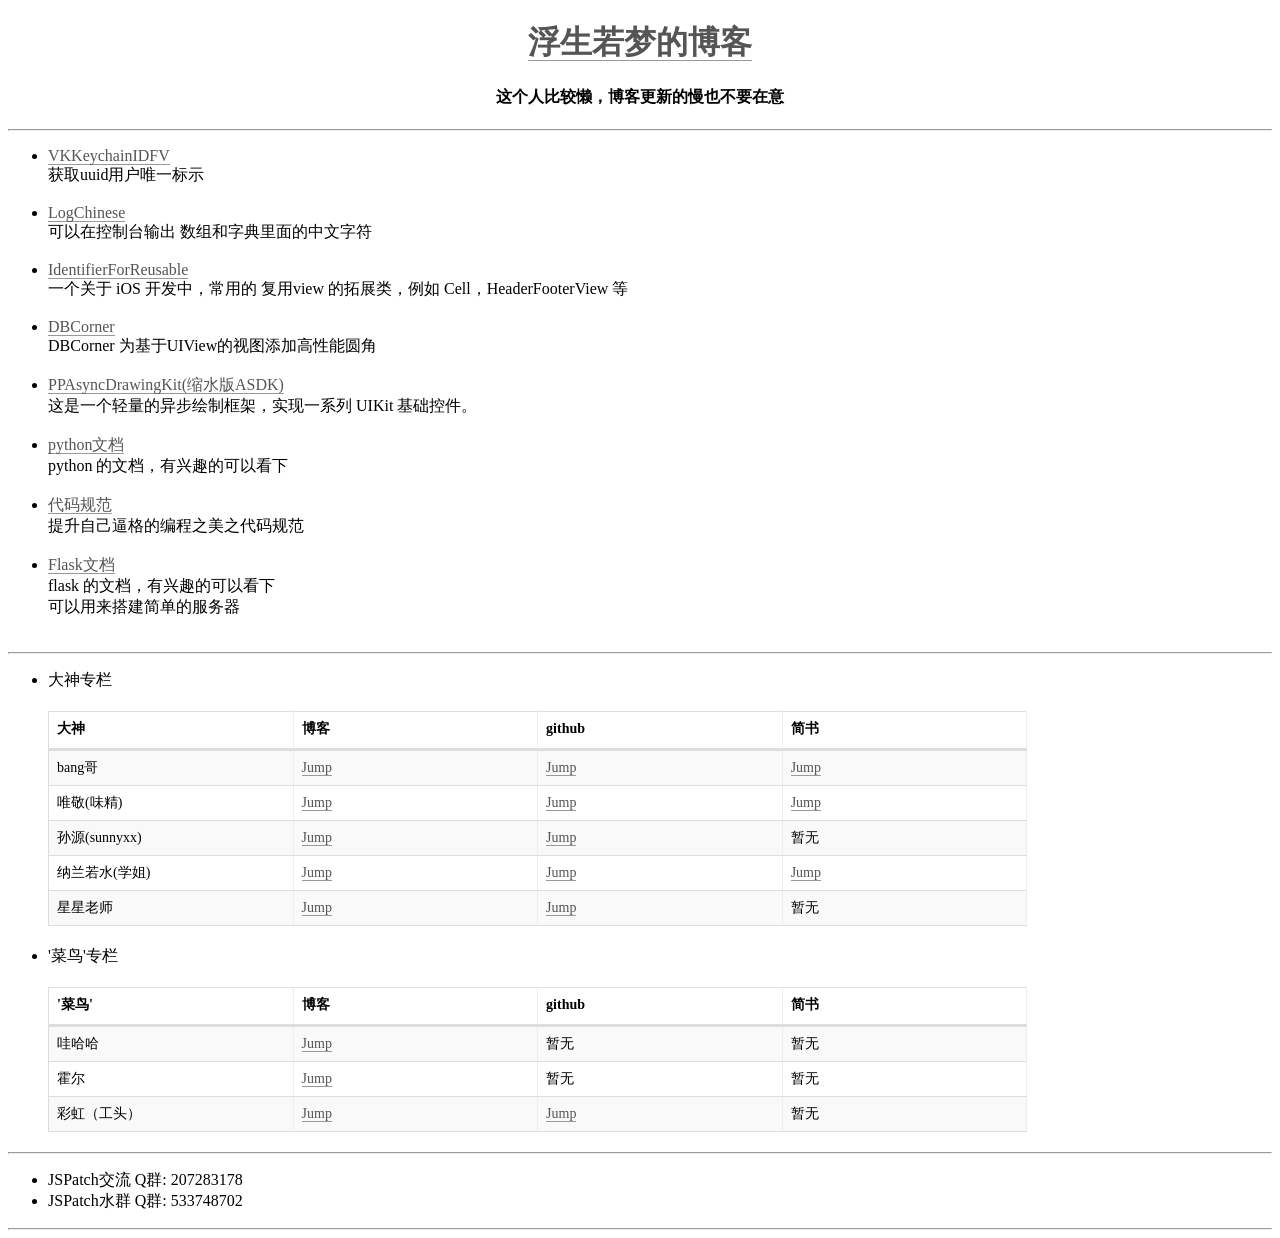
==== index.html @ 2b402caf "恢复统计代码" ====
<!DOCTYPE html>
<html>
<head>
	<title>浮生若梦</title>
	<meta http-equiv="Content-Type" content="text/html; charset=utf-8" />
	<link rel="icon" href="images/head/head.jpeg">
	<link type="text/css" rel="stylesheet" href="css/main.css">
</head>

<body align="center">
	<h1 align="center"><a href="index.html">浮生若梦的博客</a></h1>
	<h4 align="center">这个人比较懒，博客更新的慢也不要在意</h4>
	<hr>
	<div class="test_place">Loading</div>
	
	<hr>
	<ul align="left">
		<li>大神专栏</li>

		<div class="dashen">
			<table align="center" border="0.5">
				<thead>
					<tr>
						<th>大神</th>
						<th>博客</th>
						<th>github</th>
						<th>简书</th>
					</tr>
				</thead>
				<tr><td>Loading</td><td>Loading</td><td>Loading</td><td>Loading</td></tr>
			</table>
		</div>
		
		</li>
		<li>'菜鸟'专栏
			<div class="cainiao">
			<table align="center" border="0.5">
				<thead>
					<tr>
						<th>'菜鸟'</th>
						<th>博客</th>
						<th>github</th>
						<th>简书</th>
					</tr>
				</thead>
				<tr><td>Loading</td><td>Loading</td><td>Loading</td><td>Loading</td></tr>
			</table>
			</div>
		</li>
	</ul>
	<hr>
	<ul>
		<li align='left'>JSPatch交流 Q群: 207283178</li>
		<li align='left'>JSPatch水群 Q群: 533748702</li>
	</ul>
	<hr>
	<!--加载常用库的代码-->
	<script>
		var xhr = new XMLHttpRequest();
		xhr.onreadystatechange = function () {
			if (xhr.readyState === 4 && xhr.status >= 200 && xhr.status < 300) {
				var objRes = JSON.parse(xhr.responseText);
				
				var tempStr ='<ul align=\"left\">';
				for (tempDic in objRes) {
					var title = objRes[tempDic].title;
					var href = objRes[tempDic].href;
					var desc = objRes[tempDic].desc;
					var temp = "<a href=\""+href+"\" target=\"t\">"+title+"</a>";
					tempStr += "<li>"
					tempStr += temp
					tempStr += '<br>'
					tempStr += desc
					tempStr += '<br><br></li>'
				}
				tempStr += '</ul>'
				document.querySelector('.test_place').innerHTML = tempStr;
			} else {
				document.querySelector('.test_place').innerHTML = 'Loading';
			}
		};
		xhr.open('GET', 'source/index_block.json');
		xhr.send('123');


		var tabdataRequest = new XMLHttpRequest();
		tabdataRequest.onreadystatechange = function () {
			if (tabdataRequest.readyState === 4 && tabdataRequest.status >= 200 && tabdataRequest.status < 300) {
				var dict = JSON.parse(tabdataRequest.responseText);
				var objRes = dict.dashen;
				console.log(objRes);
				console.log(tabdataRequest.responseText);
				var tempStr ="";
				var emptyString = "<td>暂无</td>";
				tempStr += "<table align=\"center\" border=\"0.5\">";
				tempStr += "<thead><tr><th>大神</th><th>博客</th><th>github</th><th>简书</th></tr></thead>";
				// 加载大神专栏代码
				for (tempDic in objRes) {
					var name = objRes[tempDic].name;
					var blog = objRes[tempDic].blog;
					var github = objRes[tempDic].github;
					var jianshu = objRes[tempDic].jianshu;
					var title = "Jump";
					var temp = "<tr><td>"+name+"</td>";
					if (blog) {
						temp += "<td><a href=\""+blog+"\" target=\"t\">"+title+"</a></td>"; 
					} else {
						temp += emptyString;
					}
					if (github) {
						temp += "<td><a href=\""+github+"\" target=\"t\">"+title+"</a></td>"; 
					} else {
						temp += emptyString;
					}
					if (jianshu) {
						temp += "<td><a href=\""+jianshu+"\" target=\"t\">"+title+"</a></td>"; 
					} else {
						temp += emptyString;
					}
					temp += "</tr>";
					console.log(temp);
					tempStr += temp;
				}
				tempStr += "</table>";
				document.querySelector('.dashen').innerHTML = tempStr;

				// 加载'菜鸟'专栏代码
				tempStr ="";
				emptyString = "<td>暂无</td>";
				tempStr += "<table align=\"center\" border=\"0.5\">";
				tempStr += "<thead><tr><th>'菜鸟'</th><th>博客</th><th>github</th><th>简书</th></tr></thead>";
				objRes = dict.cainiao;
				for (tempDic in objRes) {
					var name = objRes[tempDic].name;
					var blog = objRes[tempDic].blog;
					var github = objRes[tempDic].github;
					var jianshu = objRes[tempDic].jianshu;
					var title = "Jump";
					var temp = "<tr><td>"+name+"</td>";
					if (blog) {
						temp += "<td><a href=\""+blog+"\" target=\"t\">"+title+"</a></td>"; 
					} else {
						temp += emptyString;
					}
					if (github) {
						temp += "<td><a href=\""+github+"\" target=\"t\">"+title+"</a></td>"; 
					} else {
						temp += emptyString;
					}
					if (jianshu) {
						temp += "<td><a href=\""+jianshu+"\" target=\"t\">"+title+"</a></td>"; 
					} else {
						temp += emptyString;
					}
					temp += "</tr>";
					console.log(temp);
					tempStr += temp;
				}
				tempStr += "</table>";
				document.querySelector('.cainiao').innerHTML = tempStr;
			} else {
				document.querySelector('.dashen').innerHTML = "加载失败";
				document.querySelector('.cainiao').innerHTML = "加载失败";
			}
		};
		tabdataRequest.open('GET', 'source/index_blog.json');
		tabdataRequest.send('123');

	</script>
	<!--umeng网页统计代码-->
	<script type="text/javascript">var cnzz_protocol = (("https:" == document.location.protocol) ? " https://" : " http://");document.write(unescape("%3Cspan id='cnzz_stat_icon_1260488245'%3E%3C/span%3E%3Cscript src='" + cnzz_protocol + "s4.cnzz.com/z_stat.php%3Fid%3D1260488245%26show%3Dpic1' type='text/javascript'%3E%3C/script%3E"));</script>
</body>

</html>
---- css/main.css ----
table {
    align-content: center;
    margin: 20px 0;
    width: 80%;
    border-collapse: collapse;
    border-spacing: 0;
    border: 1px solid #ddd;
    font-size: 14px;
    table-layout: fixed;
    word-wrap: break-all;
}
table>tbody>tr:nth-of-type(odd) {
    background-color: #f9f9f9;
}
table>tbody>tr:hover {
    background-color: #f5f5f5;
}
caption,
th,
td {
    padding: 8px;
    text-align: left;
    vertical-align: middle;
    font-weight: normal;
}
th,
td {
    border-bottom: 3px solid #ddd;
    border-right: 1px solid #eee;
}
th {
    padding-bottom: 10px;
    font-weight: 700;
}
td {
      border-bottom-width: 1px;
}

a {
  color: #555;
  text-decoration: none;
  border-bottom: 1px solid #999;
  word-wrap: break-word;
}
a:hover {
  color: #222;
  border-bottom-color: #222;
}
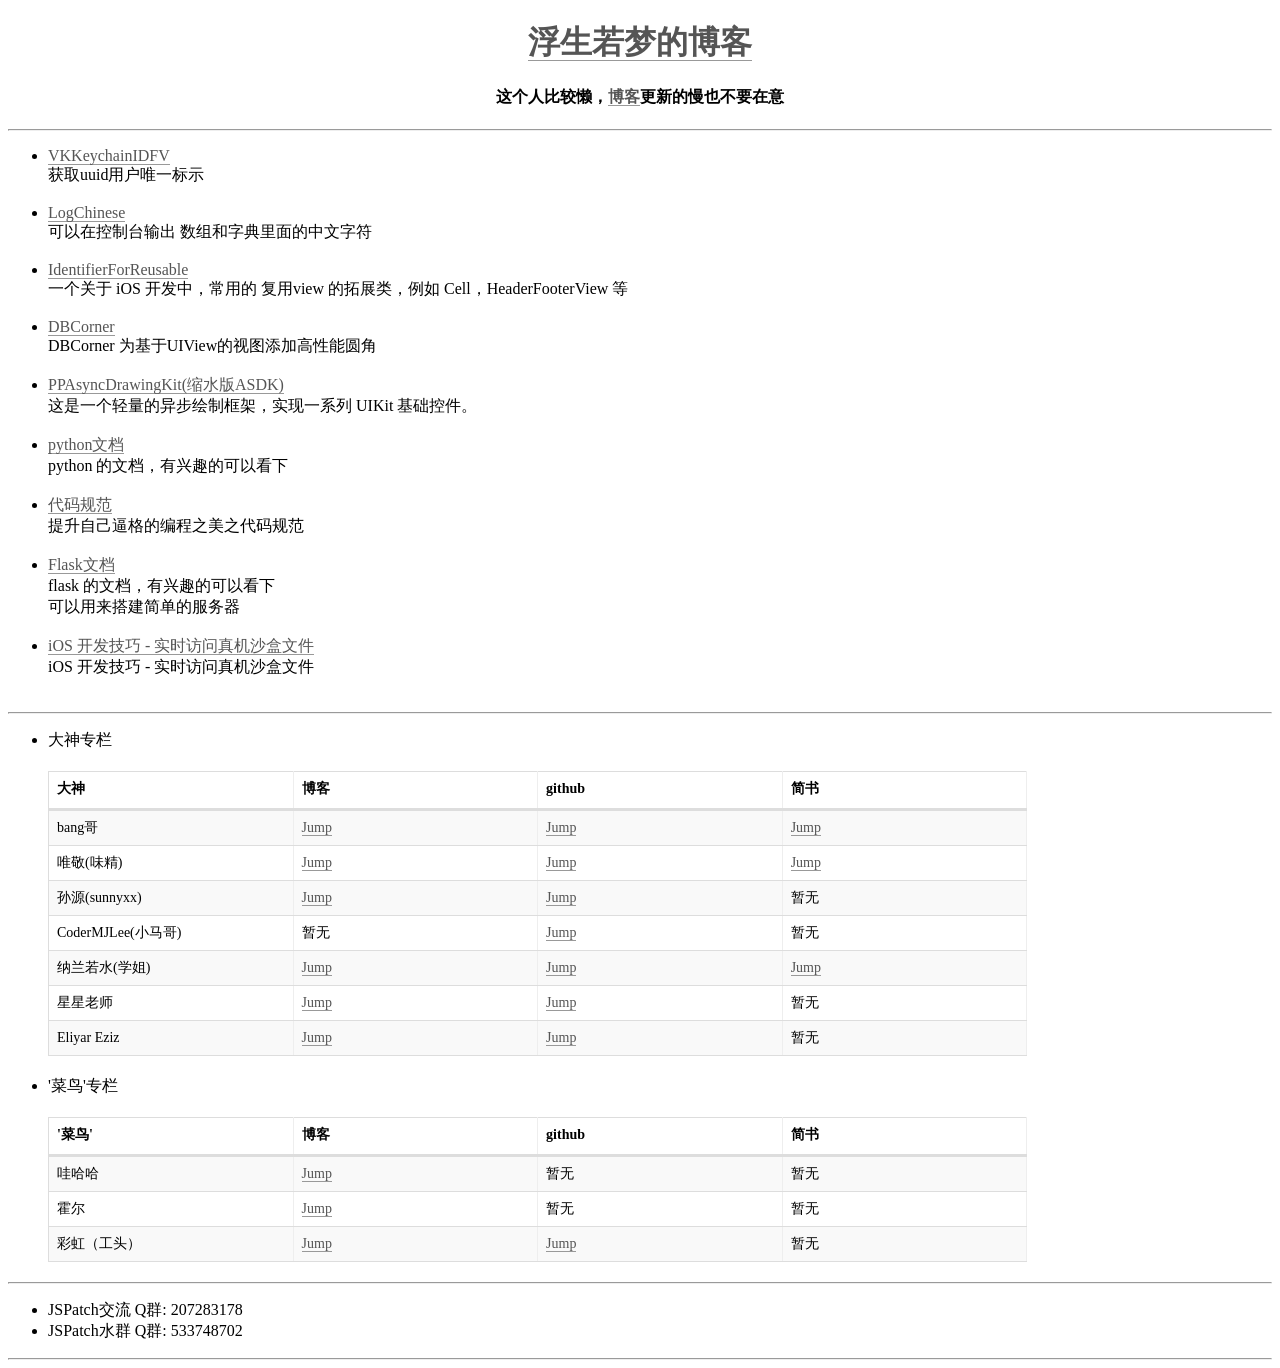
==== commit 77ef0a65: "添加简书跳转地址" ====
--- a/index.html
+++ b/index.html
@@ -9,7 +9,7 @@
 
 <body align="center">
 	<h1 align="center"><a href="index.html">浮生若梦的博客</a></h1>
-	<h4 align="center">这个人比较懒，博客更新的慢也不要在意</h4>
+	<h4 align="center">这个人比较懒，<a href="http://www.jianshu.com/u/c1606ae7b45b" target="t">博客</a>更新的慢也不要在意</h4>
 	<hr>
 	<div class="test_place">Loading</div>
 	
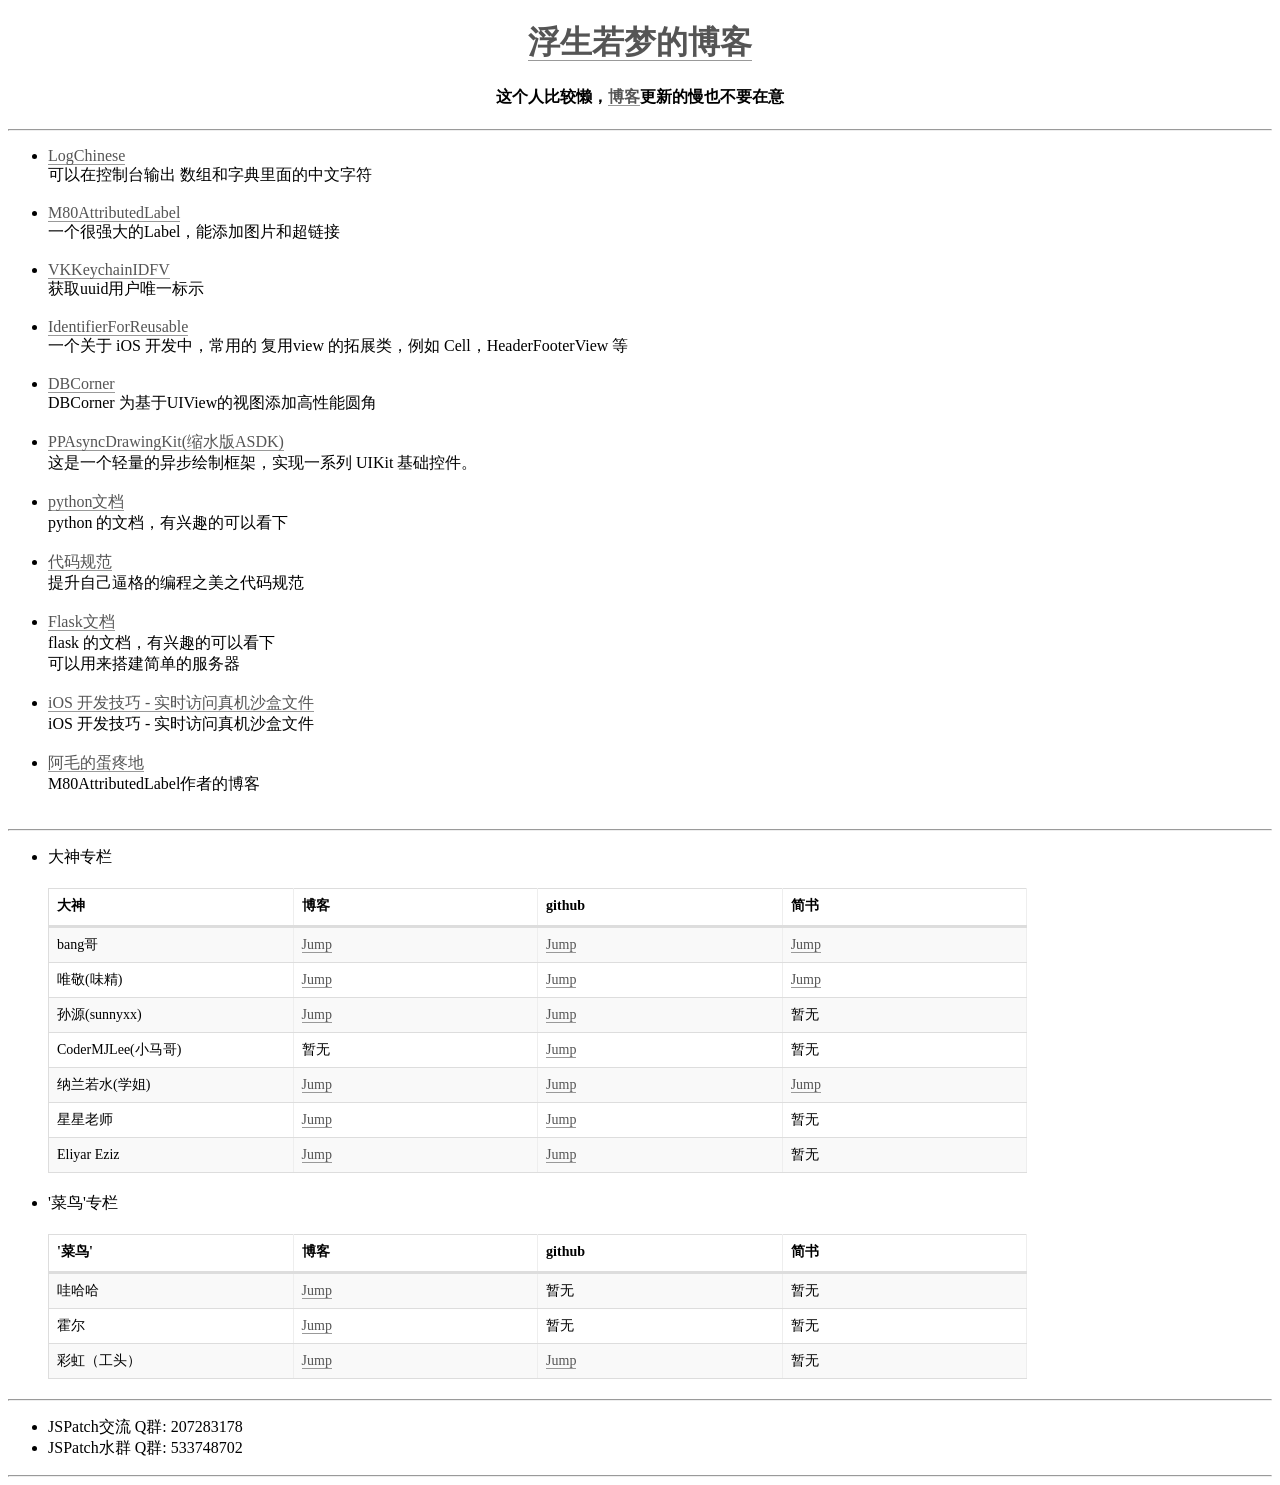
==== commit 13adbdbc: "添加谷歌分析" ====
--- a/index.html
+++ b/index.html
@@ -169,6 +169,14 @@
 	</script>
 	<!--umeng网页统计代码-->
 	<script type="text/javascript">var cnzz_protocol = (("https:" == document.location.protocol) ? " https://" : " http://");document.write(unescape("%3Cspan id='cnzz_stat_icon_1260488245'%3E%3C/span%3E%3Cscript src='" + cnzz_protocol + "s4.cnzz.com/z_stat.php%3Fid%3D1260488245%26show%3Dpic1' type='text/javascript'%3E%3C/script%3E"));</script>
+	<!-- Global Site Tag (gtag.js) - Google Analytics -->
+	<script async src="https://www.googletagmanager.com/gtag/js?id=UA-106786945-1"></script>
+	<script>
+	window.dataLayer = window.dataLayer || [];
+	function gtag(){dataLayer.push(arguments)};
+  	gtag('js', new Date());
+  	gtag('config', 'UA-106786945-1');
+	</script>
 </body>
 
 </html>
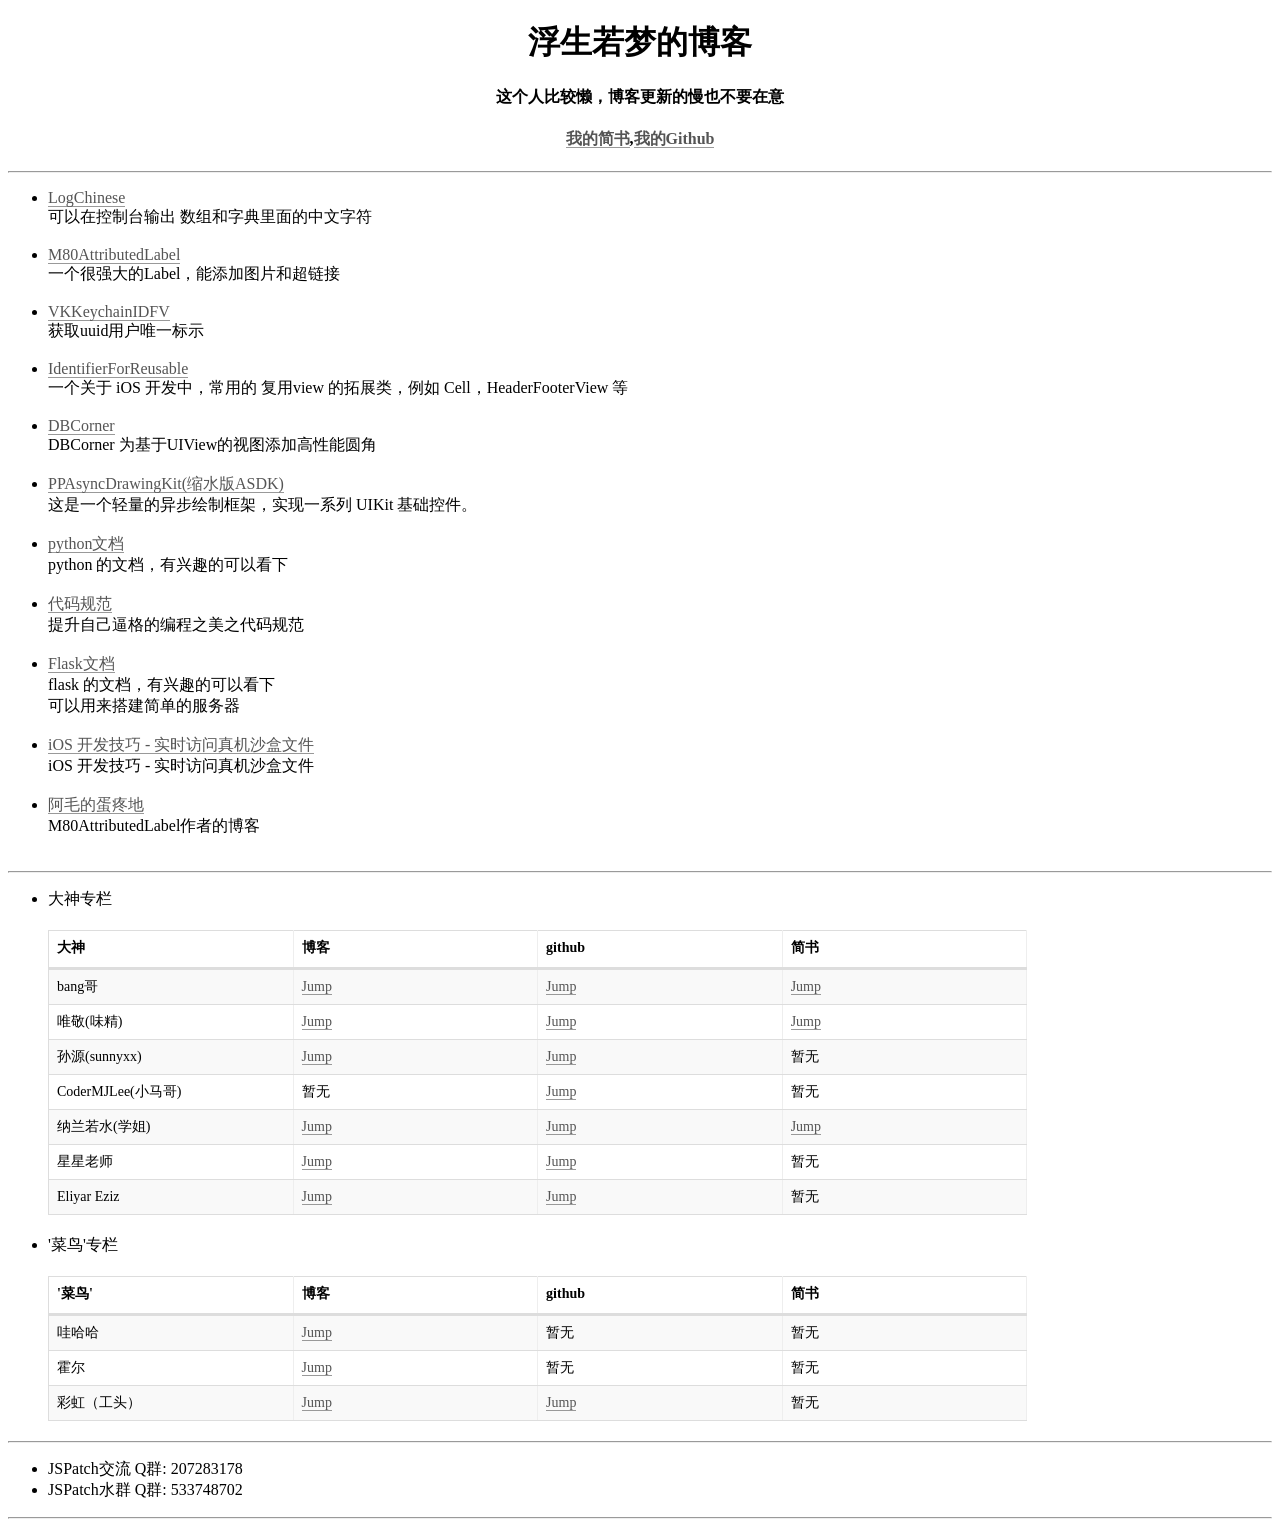
==== commit f2da571a: "微调首页显示" ====
--- a/index.html
+++ b/index.html
@@ -8,8 +8,9 @@
 </head>
 
 <body align="center">
-	<h1 align="center"><a href="index.html">浮生若梦的博客</a></h1>
-	<h4 align="center">这个人比较懒，<a href="http://www.jianshu.com/u/c1606ae7b45b" target="t">博客</a>更新的慢也不要在意</h4>
+	<h1 align="center">浮生若梦的博客</a></h1>
+	<h4 align="center">这个人比较懒，博客更新的慢也不要在意</h4>
+	<h4 align="center"><a href="http://www.jianshu.com/u/c1606ae7b45b" target="t">我的简书</a>,<a href="https://github.com/YueLiXing" target="t">我的Github</a></h4>
 	<hr>
 	<div class="test_place">Loading</div>
 	
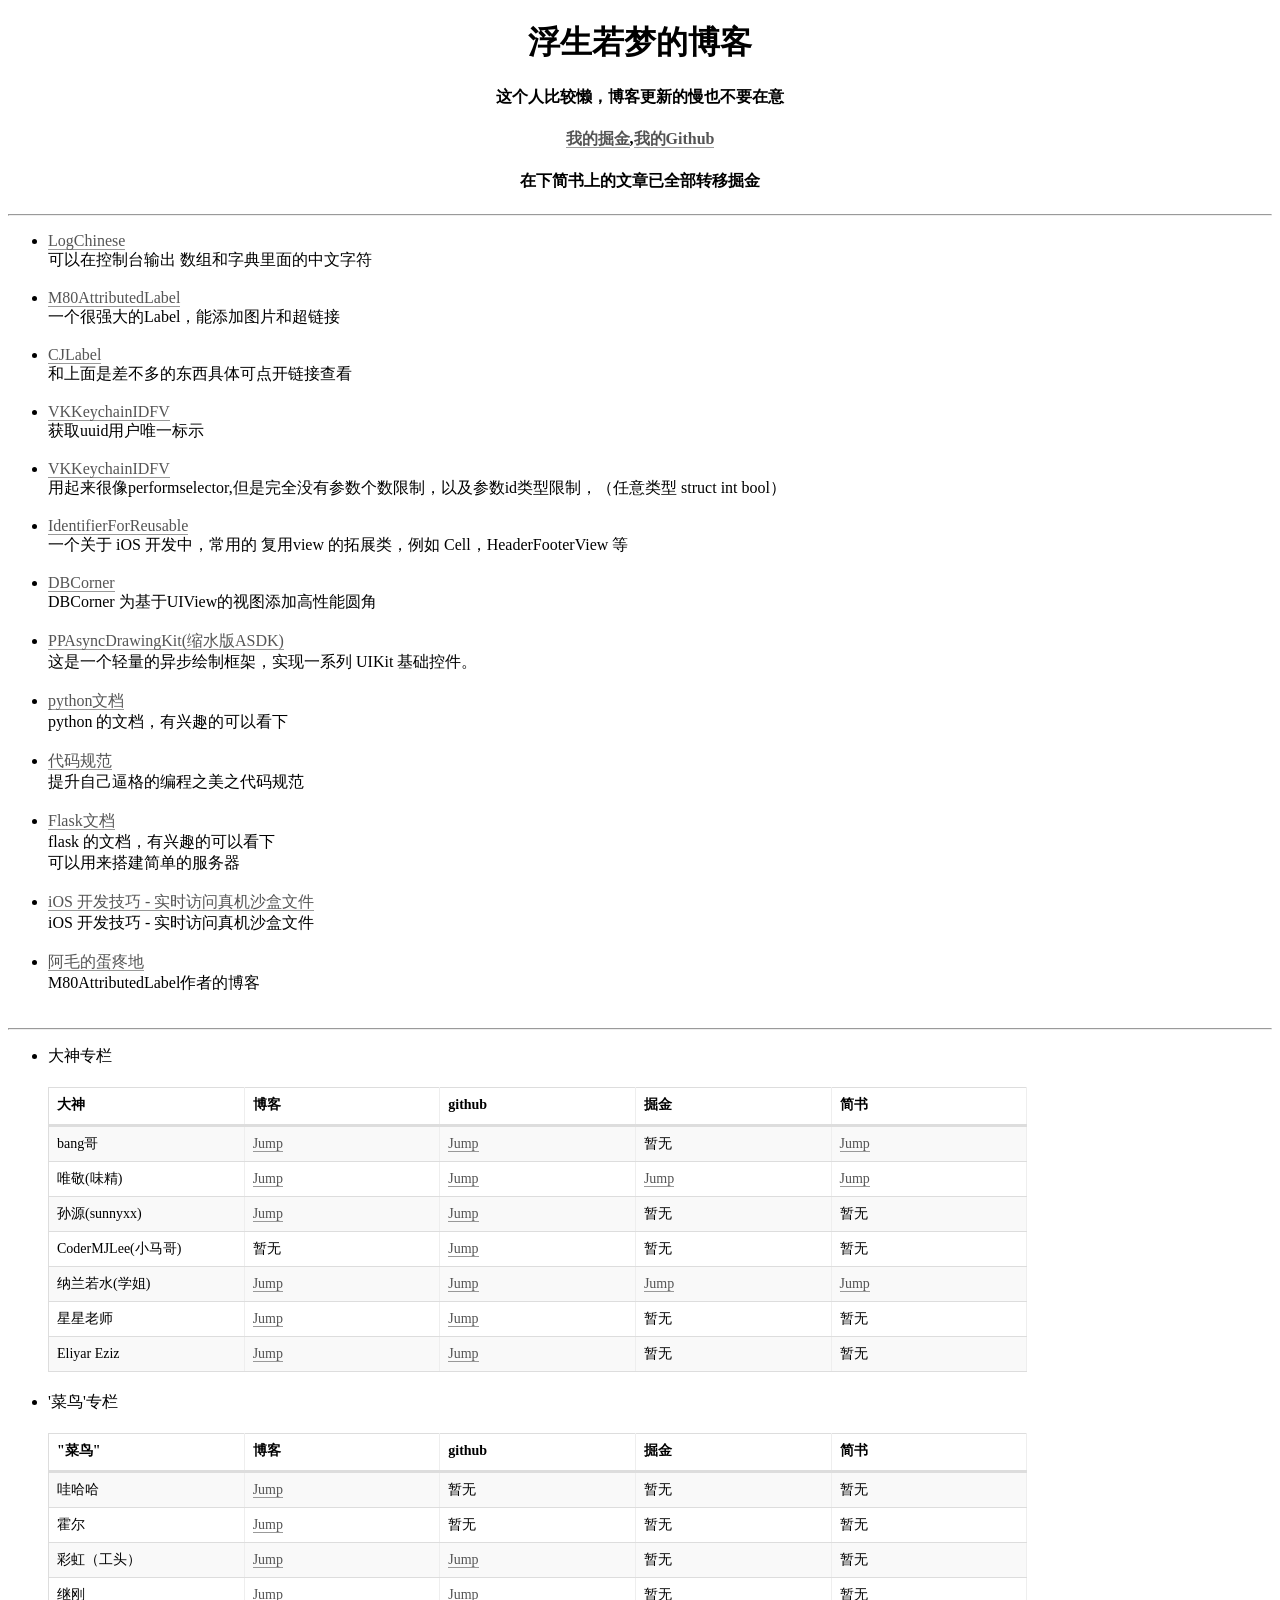
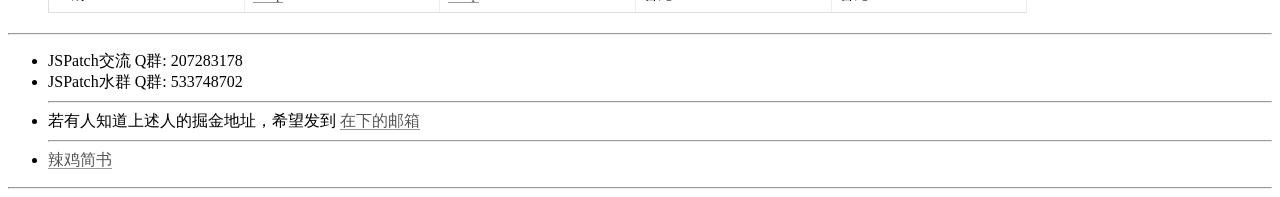
==== commit 14793fa8: "简书辣鸡，不解释" ====
--- a/index.html
+++ b/index.html
@@ -10,10 +10,11 @@
 <body align="center">
 	<h1 align="center">浮生若梦的博客</a></h1>
 	<h4 align="center">这个人比较懒，博客更新的慢也不要在意</h4>
-	<h4 align="center"><a href="http://www.jianshu.com/u/c1606ae7b45b" target="t">我的简书</a>,<a href="https://github.com/YueLiXing" target="t">我的Github</a></h4>
+	<h4 align="center"><a href="https://juejin.im/user/57bba6a51532bc006579732b" target="t">我的掘金</a>,<a href="https://github.com/YueLiXing" target="t">我的Github</a></h4>
+	<h4 align="center">在下简书上的文章已全部转移掘金</h4>
 	<hr>
 	<div class="test_place">Loading</div>
-	
+
 	<hr>
 	<ul align="left">
 		<li>大神专栏</li>
@@ -25,13 +26,14 @@
 						<th>大神</th>
 						<th>博客</th>
 						<th>github</th>
+						<th>掘金</th>
 						<th>简书</th>
 					</tr>
 				</thead>
 				<tr><td>Loading</td><td>Loading</td><td>Loading</td><td>Loading</td></tr>
 			</table>
 		</div>
-		
+
 		</li>
 		<li>'菜鸟'专栏
 			<div class="cainiao">
@@ -41,6 +43,7 @@
 						<th>'菜鸟'</th>
 						<th>博客</th>
 						<th>github</th>
+						<th>掘金</th>
 						<th>简书</th>
 					</tr>
 				</thead>
@@ -53,6 +56,10 @@
 	<ul>
 		<li align='left'>JSPatch交流 Q群: 207283178</li>
 		<li align='left'>JSPatch水群 Q群: 533748702</li>
+		<hr>
+		<li align='left'>若有人知道上述人的掘金地址，希望发到 <a href="Mailto:1223343444@qq.com" target="t">在下的邮箱</a> </li>
+		<hr>
+		<li align='left'><a href="http://www.jianshu.com/u/c1606ae7b45b" target="t">辣鸡简书</a></li>
 	</ul>
 	<hr>
 	<!--加载常用库的代码-->
@@ -61,7 +68,7 @@
 		xhr.onreadystatechange = function () {
 			if (xhr.readyState === 4 && xhr.status >= 200 && xhr.status < 300) {
 				var objRes = JSON.parse(xhr.responseText);
-				
+
 				var tempStr ='<ul align=\"left\">';
 				for (tempDic in objRes) {
 					var title = objRes[tempDic].title;
@@ -83,6 +90,47 @@
 		xhr.open('GET', 'source/index_block.json');
 		xhr.send('123');
 
+		function changeToHtml(typeTitle,objRes) {
+			var tempStr ="";
+			var emptyString = "<td>暂无</td>";
+			tempStr += "<table align=\"center\" border=\"0.5\">";
+			tempStr += "<thead><tr><th>"+typeTitle+"</th><th>博客</th><th>github</th><th>掘金</th><th>简书</th></tr></thead>";
+			// 加载大神专栏代码
+			for (tempDic in objRes) {
+				var name = objRes[tempDic].name;
+				var blog = objRes[tempDic].blog;
+				var github = objRes[tempDic].github;
+				var juejin = objRes[tempDic].juejin;
+				var jianshu = objRes[tempDic].jianshu;
+				var title = "Jump";
+				var temp = "<tr><td>"+name+"</td>";
+				if (blog) {
+					temp += "<td><a href=\""+blog+"\" target=\"t\">"+title+"</a></td>";
+				} else {
+					temp += emptyString;
+				}
+				if (github) {
+					temp += "<td><a href=\""+github+"\" target=\"t\">"+title+"</a></td>";
+				} else {
+					temp += emptyString;
+				}
+				if (juejin) {
+					temp += "<td><a href=\""+juejin+"\" target=\"t\">"+title+"</a></td>";
+				} else {
+					temp += emptyString;
+				}
+				if (jianshu) {
+					temp += "<td><a href=\""+jianshu+"\" target=\"t\">"+title+"</a></td>";
+				} else {
+					temp += emptyString;
+				}
+				temp += "</tr>";
+				console.log(temp);
+				tempStr += temp;
+			}
+			tempStr += "</table>";
+			return tempStr;
+		}
 
 		var tabdataRequest = new XMLHttpRequest();
 		tabdataRequest.onreadystatechange = function () {
@@ -91,74 +139,8 @@
 				var objRes = dict.dashen;
 				console.log(objRes);
 				console.log(tabdataRequest.responseText);
-				var tempStr ="";
-				var emptyString = "<td>暂无</td>";
-				tempStr += "<table align=\"center\" border=\"0.5\">";
-				tempStr += "<thead><tr><th>大神</th><th>博客</th><th>github</th><th>简书</th></tr></thead>";
-				// 加载大神专栏代码
-				for (tempDic in objRes) {
-					var name = objRes[tempDic].name;
-					var blog = objRes[tempDic].blog;
-					var github = objRes[tempDic].github;
-					var jianshu = objRes[tempDic].jianshu;
-					var title = "Jump";
-					var temp = "<tr><td>"+name+"</td>";
-					if (blog) {
-						temp += "<td><a href=\""+blog+"\" target=\"t\">"+title+"</a></td>"; 
-					} else {
-						temp += emptyString;
-					}
-					if (github) {
-						temp += "<td><a href=\""+github+"\" target=\"t\">"+title+"</a></td>"; 
-					} else {
-						temp += emptyString;
-					}
-					if (jianshu) {
-						temp += "<td><a href=\""+jianshu+"\" target=\"t\">"+title+"</a></td>"; 
-					} else {
-						temp += emptyString;
-					}
-					temp += "</tr>";
-					console.log(temp);
-					tempStr += temp;
-				}
-				tempStr += "</table>";
-				document.querySelector('.dashen').innerHTML = tempStr;
-
-				// 加载'菜鸟'专栏代码
-				tempStr ="";
-				emptyString = "<td>暂无</td>";
-				tempStr += "<table align=\"center\" border=\"0.5\">";
-				tempStr += "<thead><tr><th>'菜鸟'</th><th>博客</th><th>github</th><th>简书</th></tr></thead>";
-				objRes = dict.cainiao;
-				for (tempDic in objRes) {
-					var name = objRes[tempDic].name;
-					var blog = objRes[tempDic].blog;
-					var github = objRes[tempDic].github;
-					var jianshu = objRes[tempDic].jianshu;
-					var title = "Jump";
-					var temp = "<tr><td>"+name+"</td>";
-					if (blog) {
-						temp += "<td><a href=\""+blog+"\" target=\"t\">"+title+"</a></td>"; 
-					} else {
-						temp += emptyString;
-					}
-					if (github) {
-						temp += "<td><a href=\""+github+"\" target=\"t\">"+title+"</a></td>"; 
-					} else {
-						temp += emptyString;
-					}
-					if (jianshu) {
-						temp += "<td><a href=\""+jianshu+"\" target=\"t\">"+title+"</a></td>"; 
-					} else {
-						temp += emptyString;
-					}
-					temp += "</tr>";
-					console.log(temp);
-					tempStr += temp;
-				}
-				tempStr += "</table>";
-				document.querySelector('.cainiao').innerHTML = tempStr;
+				document.querySelector('.dashen').innerHTML = changeToHtml("大神",dict.dashen);
+				document.querySelector('.cainiao').innerHTML = changeToHtml("\"菜鸟\"",dict.cainiao);
 			} else {
 				document.querySelector('.dashen').innerHTML = "加载失败";
 				document.querySelector('.cainiao').innerHTML = "加载失败";
@@ -180,4 +162,4 @@
 	</script>
 </body>
 
-</html>+</html>
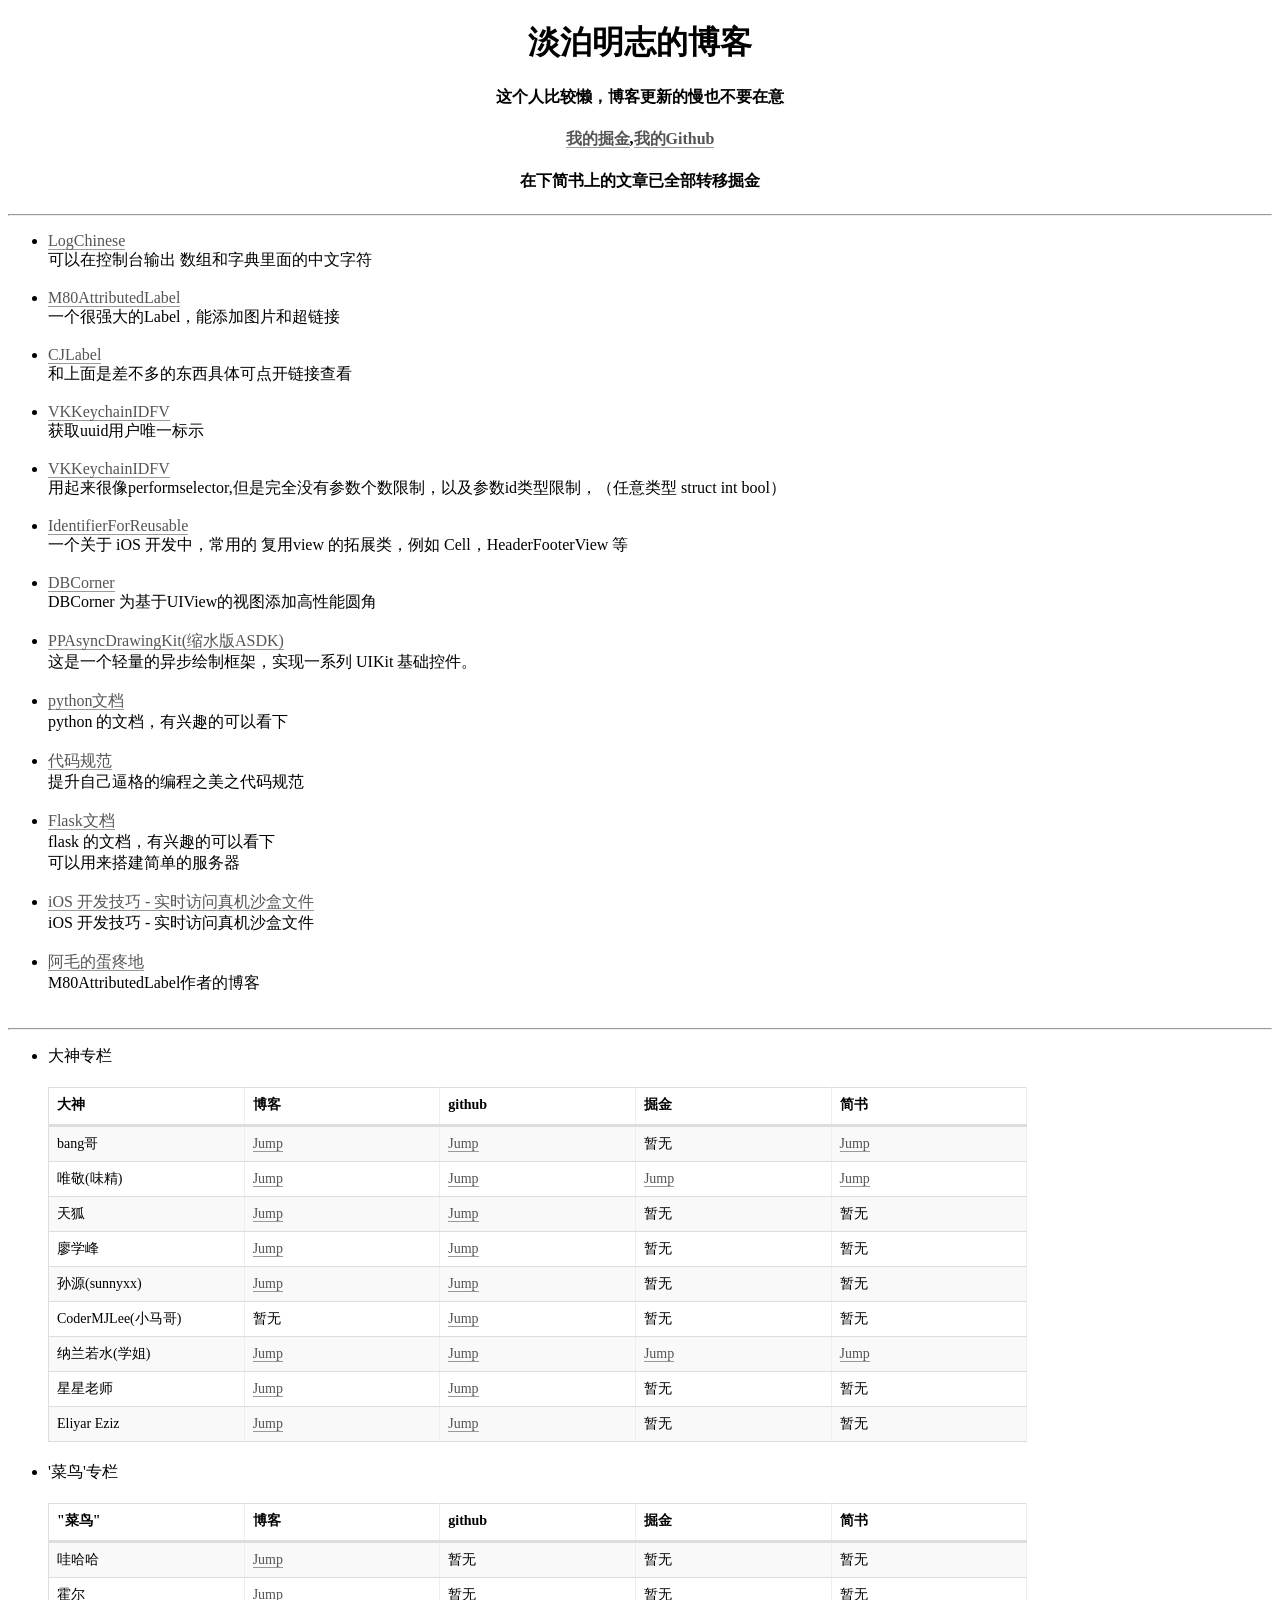
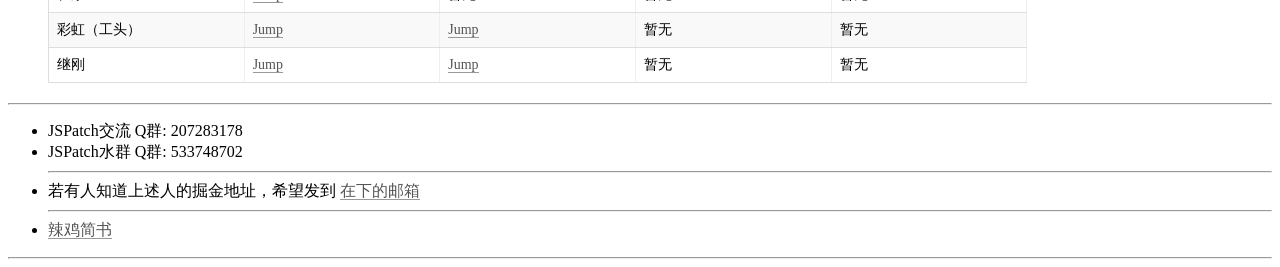
==== commit 54d8ec24: "修改博客名字" ====
--- a/index.html
+++ b/index.html
@@ -1,14 +1,14 @@
 <!DOCTYPE html>
 <html>
 <head>
-	<title>浮生若梦</title>
+	<title>淡泊明志</title>
 	<meta http-equiv="Content-Type" content="text/html; charset=utf-8" />
 	<link rel="icon" href="images/head/head.jpeg">
 	<link type="text/css" rel="stylesheet" href="css/main.css">
 </head>
 
 <body align="center">
-	<h1 align="center">浮生若梦的博客</a></h1>
+	<h1 align="center">淡泊明志的博客</a></h1>
 	<h4 align="center">这个人比较懒，博客更新的慢也不要在意</h4>
 	<h4 align="center"><a href="https://juejin.im/user/57bba6a51532bc006579732b" target="t">我的掘金</a>,<a href="https://github.com/YueLiXing" target="t">我的Github</a></h4>
 	<h4 align="center">在下简书上的文章已全部转移掘金</h4>
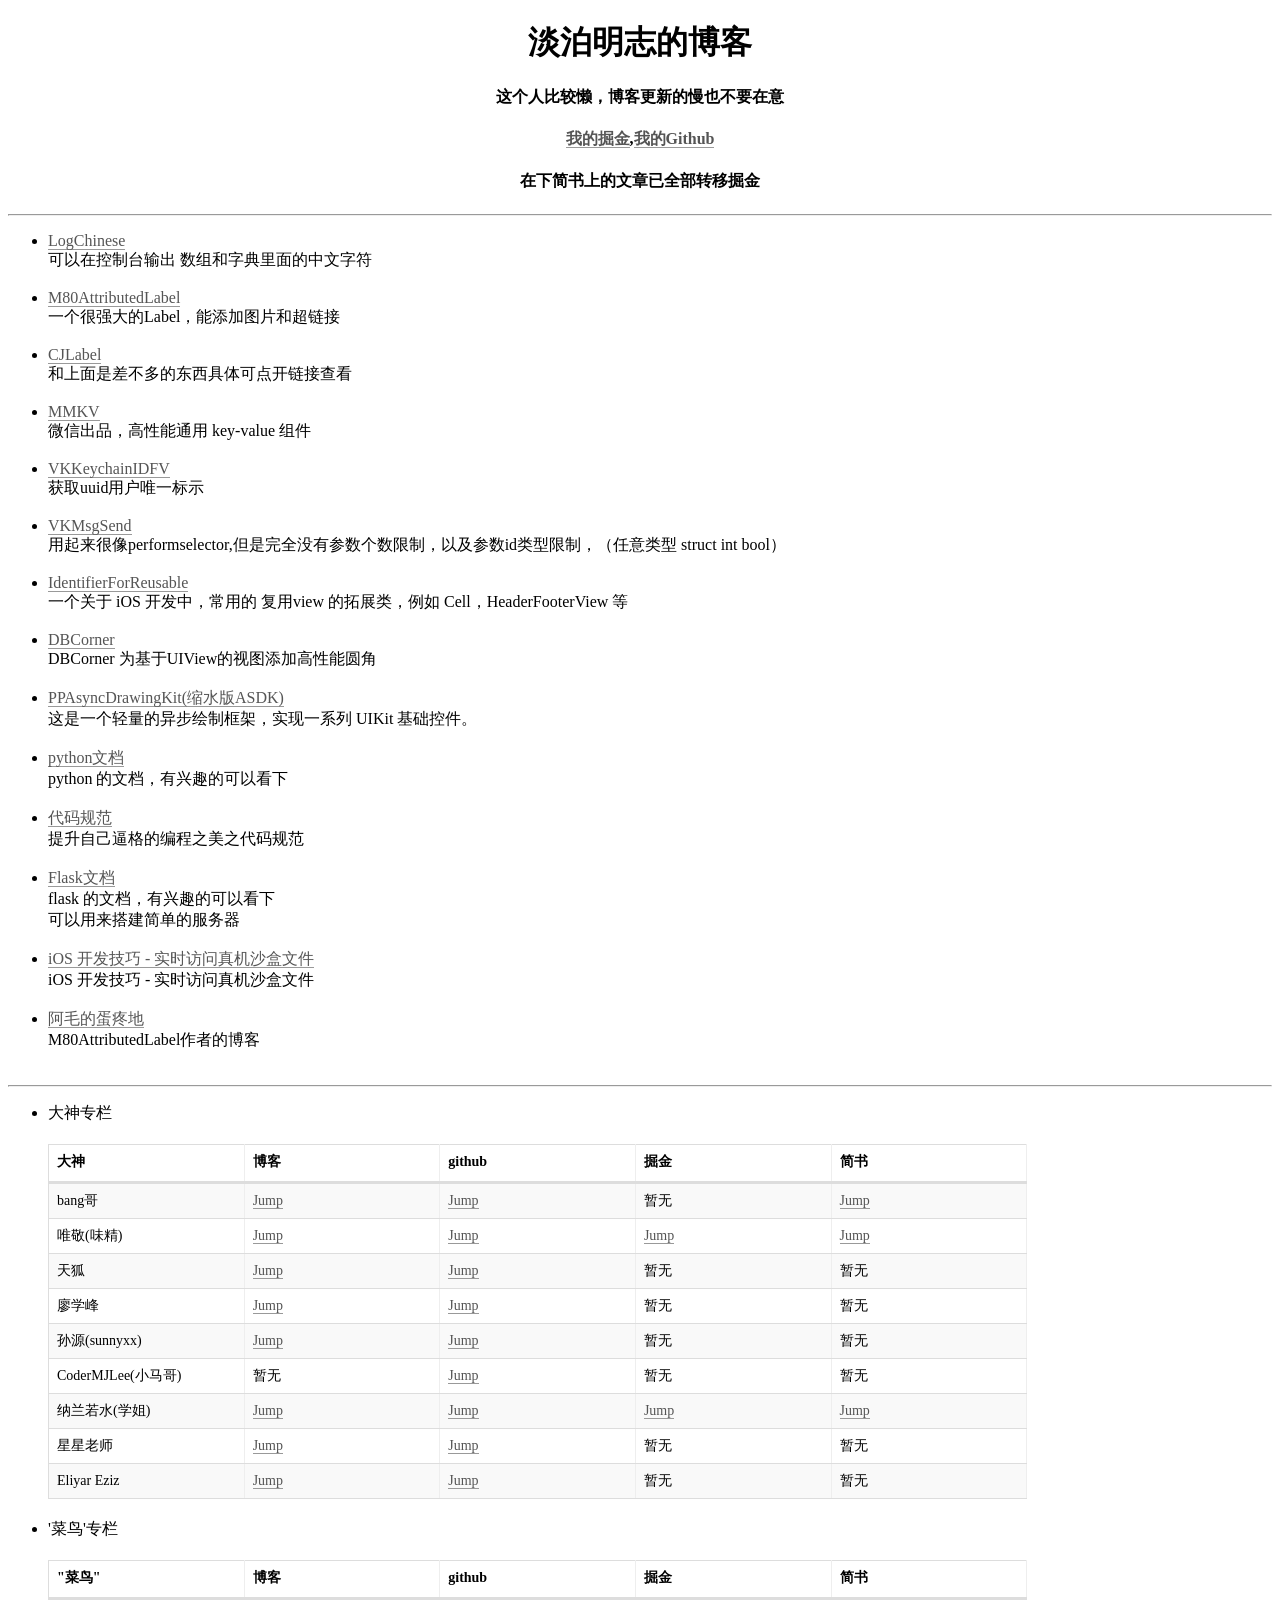
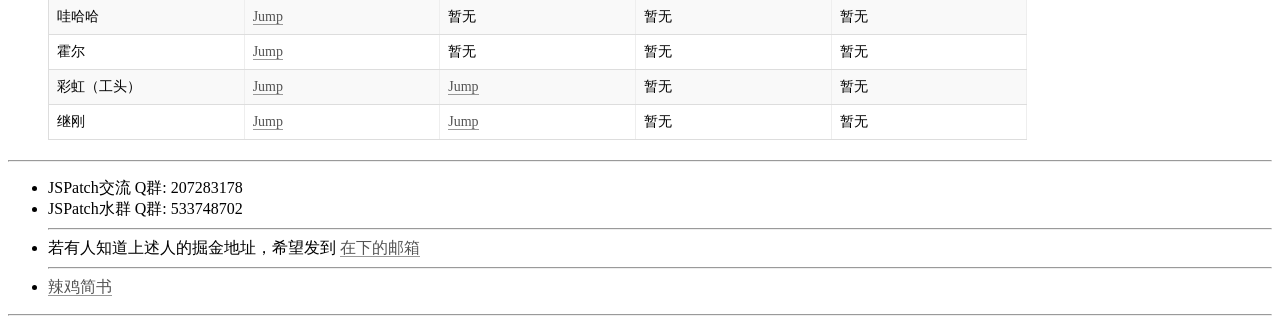
==== commit ca9fbd87: "微调头像" ====
--- a/index.html
+++ b/index.html
@@ -4,6 +4,7 @@
 	<title>淡泊明志</title>
 	<meta http-equiv="Content-Type" content="text/html; charset=utf-8" />
 	<link rel="icon" href="images/head/head.jpeg">
+	<link rel="apple-touch-icon" href="images/head/head.jpeg">
 	<link type="text/css" rel="stylesheet" href="css/main.css">
 </head>
 
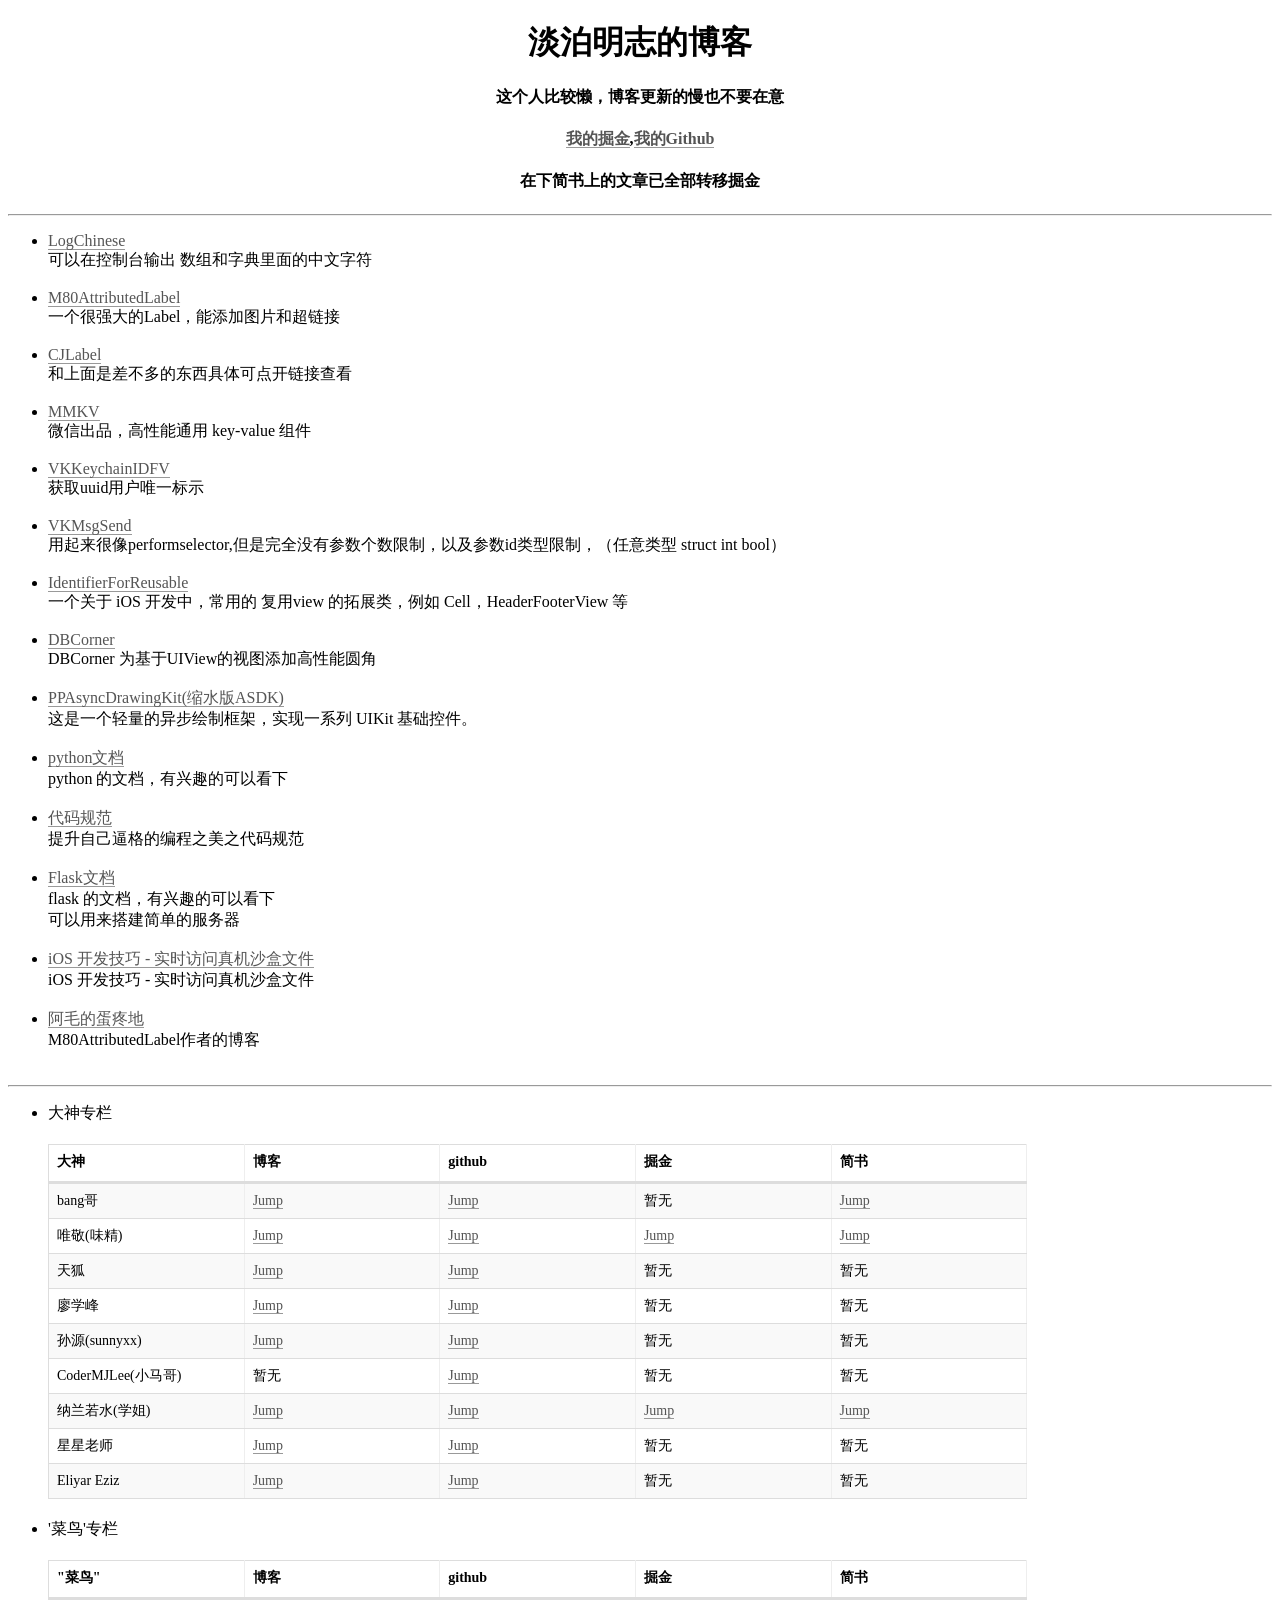
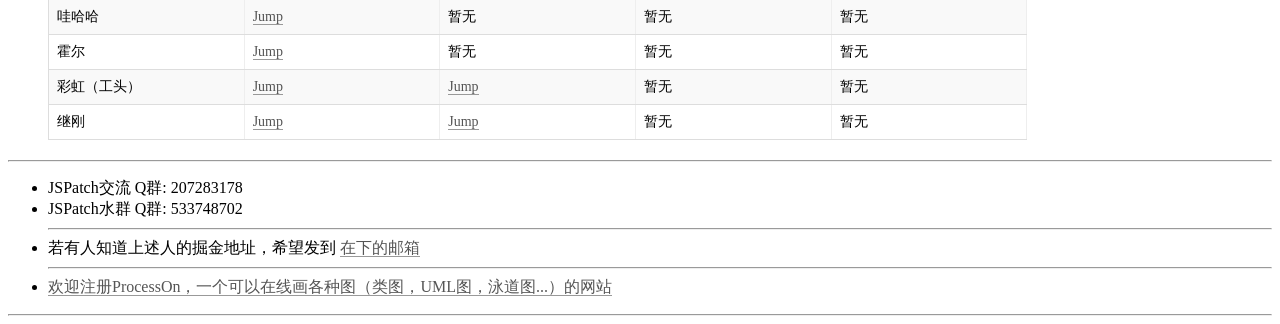
==== commit 47a54333: "添加ProcessOn 的广告。。" ====
--- a/index.html
+++ b/index.html
@@ -60,7 +60,7 @@
 		<hr>
 		<li align='left'>若有人知道上述人的掘金地址，希望发到 <a href="Mailto:1223343444@qq.com" target="t">在下的邮箱</a> </li>
 		<hr>
-		<li align='left'><a href="http://www.jianshu.com/u/c1606ae7b45b" target="t">辣鸡简书</a></li>
+		<li align='left'><a href="https://www.processon.com/i/587dc59fe4b049e795917cba" target="t">欢迎注册ProcessOn，一个可以在线画各种图（类图，UML图，泳道图...）的网站</a></li>
 	</ul>
 	<hr>
 	<!--加载常用库的代码-->
